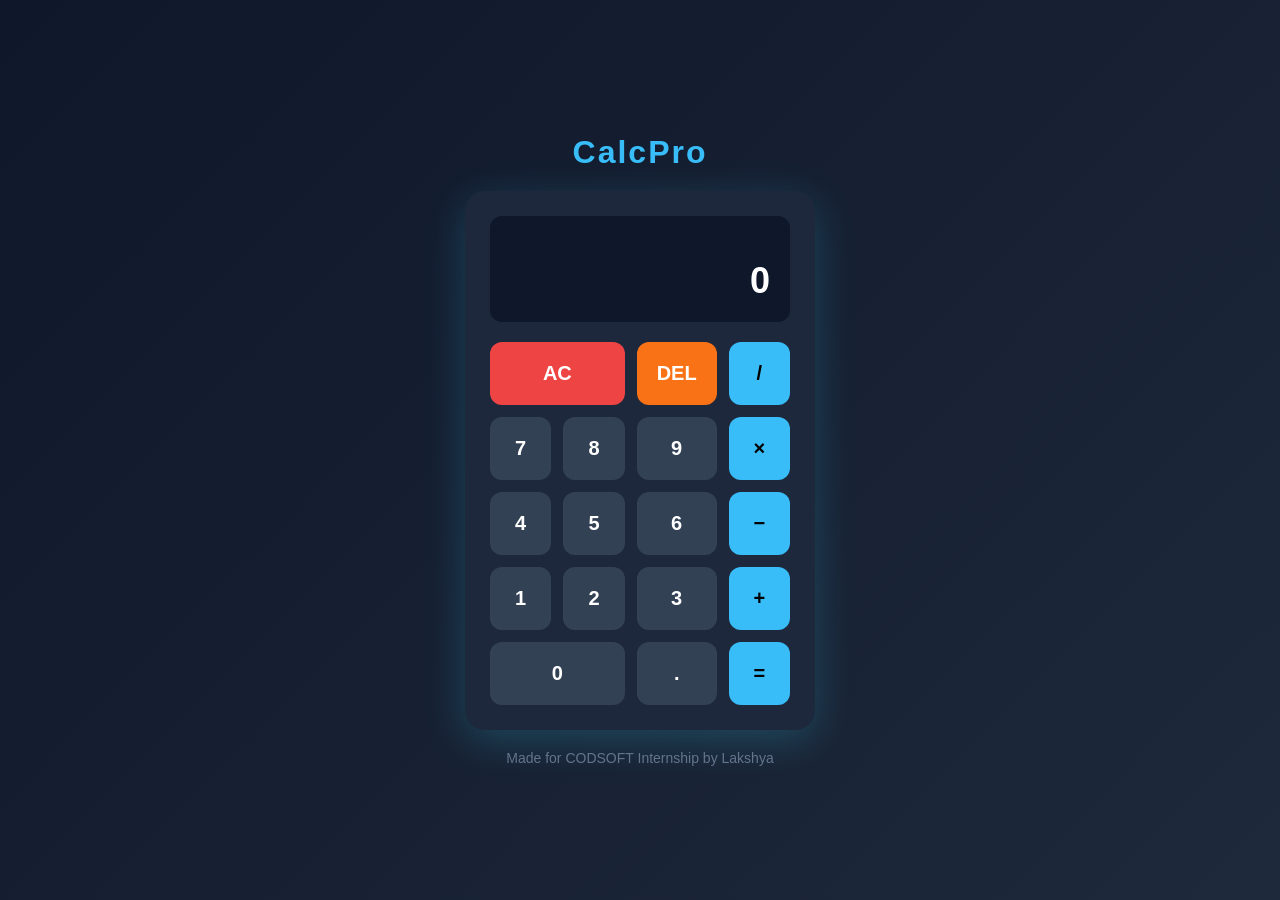
==== Calculater/index.html @ 9e55d5ca "Initial commit" ====
<!DOCTYPE html>
<html lang="en">
<head>
    <meta charset="UTF-8">
    <meta name="viewport" content="width=device-width, initial-scale=1.0">
    <title>Professional Calculator</title>
    <link rel="stylesheet" href="style.css">
</head>
<body>
    <div class="container">
        <h1 class="title">CalcPro</h1>
        <div class="calculator">
            <!-- Display Screen -->
            <div class="display">
                <div class="previous-operand" id="previous"></div>
                <div class="current-operand" id="current">0</div>
            </div>

            <!-- Buttons Grid -->
            <div class="buttons">
                <button class="btn span-2 clear" data-action="clear">AC</button>
                <button class="btn delete" data-action="delete">DEL</button>
                <button class="btn operator" data-operator="/">/</button>
                
                <button class="btn number">7</button>
                <button class="btn number">8</button>
                <button class="btn number">9</button>
                <button class="btn operator" data-operator="*">×</button>
                
                <button class="btn number">4</button>
                <button class="btn number">5</button>
                <button class="btn number">6</button>
                <button class="btn operator" data-operator="-">−</button>
                
                <button class="btn number">1</button>
                <button class="btn number">2</button>
                <button class="btn number">3</button>
                <button class="btn operator" data-operator="+">+</button>
                
                <button class="btn number span-2">0</button>
                <button class="btn decimal">.</button>
                <button class="btn equals" data-action="calculate">=</button>
            </div>
        </div>
        <p class="footer">Made for CODSOFT Internship by Lakshya</p>
    </div>
    <script src="script.js"></script>
</body>
</html>
---- Calculater/style.css ----
*{
    margin: 0;
    padding: 0;
    box-sizing: border-box;
    font-family: 'Segoe UI', sans-serif;
}

body{
    background: linear-gradient(135deg, #0f172a, #1e293b);
    display: flex;
    justify-content: center;
    align-items: center;
    min-height: 100vh;
}

.container{
    text-align: center;
}

.title{
    color: #38bdf8;
    font-size: 32px;
    margin-bottom: 20px;
    letter-spacing: 2px;
}

.calculator{
    background: #1d283c;
    border-radius: 20px;
    padding: 25px;
    box-shadow: 0 10px 40px rgba(56, 226, 248, 0.2);
    width: 350px;
}

.display{
    background: #0f172a;
    border-radius: 12px;
    padding: 20px;
    margin-bottom: 20px;
    text-align: right;
    min-height: 100px;
}

.previous-operand{
    color: #94a3b8;
    font-size: 18px;
    min-height: 24px;
}

.current-operand{
    color: #fff;
    font-size: 36px;
    font-weight: 600;
    word-wrap: break-word;
}

.buttons{
    display: grid;
    grid-template-columns: repeat(4, 1fr);
    gap: 12px;
}

.btn{
    background: #334155;
    color: #fff;
    border: none;
    border-radius: 12px;
    padding: 20px;
    font-size: 20px;
    font-weight: 600;
    cursor: pointer;
    transition: all 0.2s ease;
}

.btn:hover{
    background: #475569;
    transform: translateY(-2px);
}

.btn:active{
    transform: translateY(0);
}

.operator{
    background: #38bdf8;
    color: #000;
}

.operator:hover{
    background: #0ea5e9;
}

.equals{
    background: #38bdf8;
    color: #000;
}

.clear{
    background: #ef4444;
}

.clear:hover{
    background: #dc2626;
}

.delete{
    background: #f97316;
}

.span-2{
    grid-column: span 2;
}

.footer{
    color: #64748b;
    margin-top: 20px;
    font-size: 14px;
}

@media(max-width: 400px){
    .calculator{width: 90vw;}
}
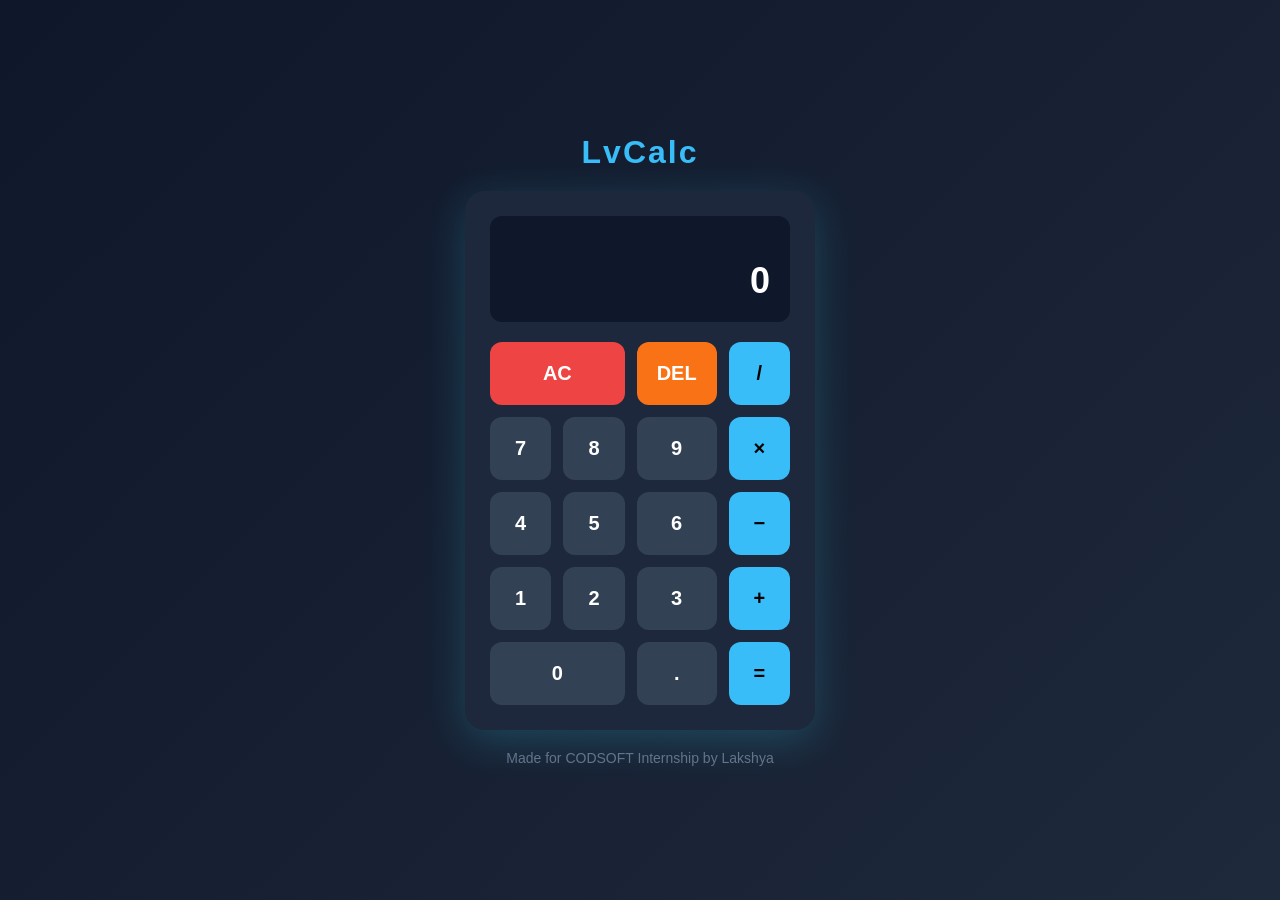
==== commit 150aadfa: "update html" ====
--- a/Calculater/index.html
+++ b/Calculater/index.html
@@ -3,12 +3,12 @@
 <head>
     <meta charset="UTF-8">
     <meta name="viewport" content="width=device-width, initial-scale=1.0">
-    <title>Professional Calculator</title>
+    <title>LvCalc</title>
     <link rel="stylesheet" href="style.css">
 </head>
 <body>
     <div class="container">
-        <h1 class="title">CalcPro</h1>
+        <h1 class="title">LvCalc</h1>
         <div class="calculator">
             <!-- Display Screen -->
             <div class="display">
@@ -46,4 +46,4 @@
     </div>
     <script src="script.js"></script>
 </body>
-</html>+</html>
